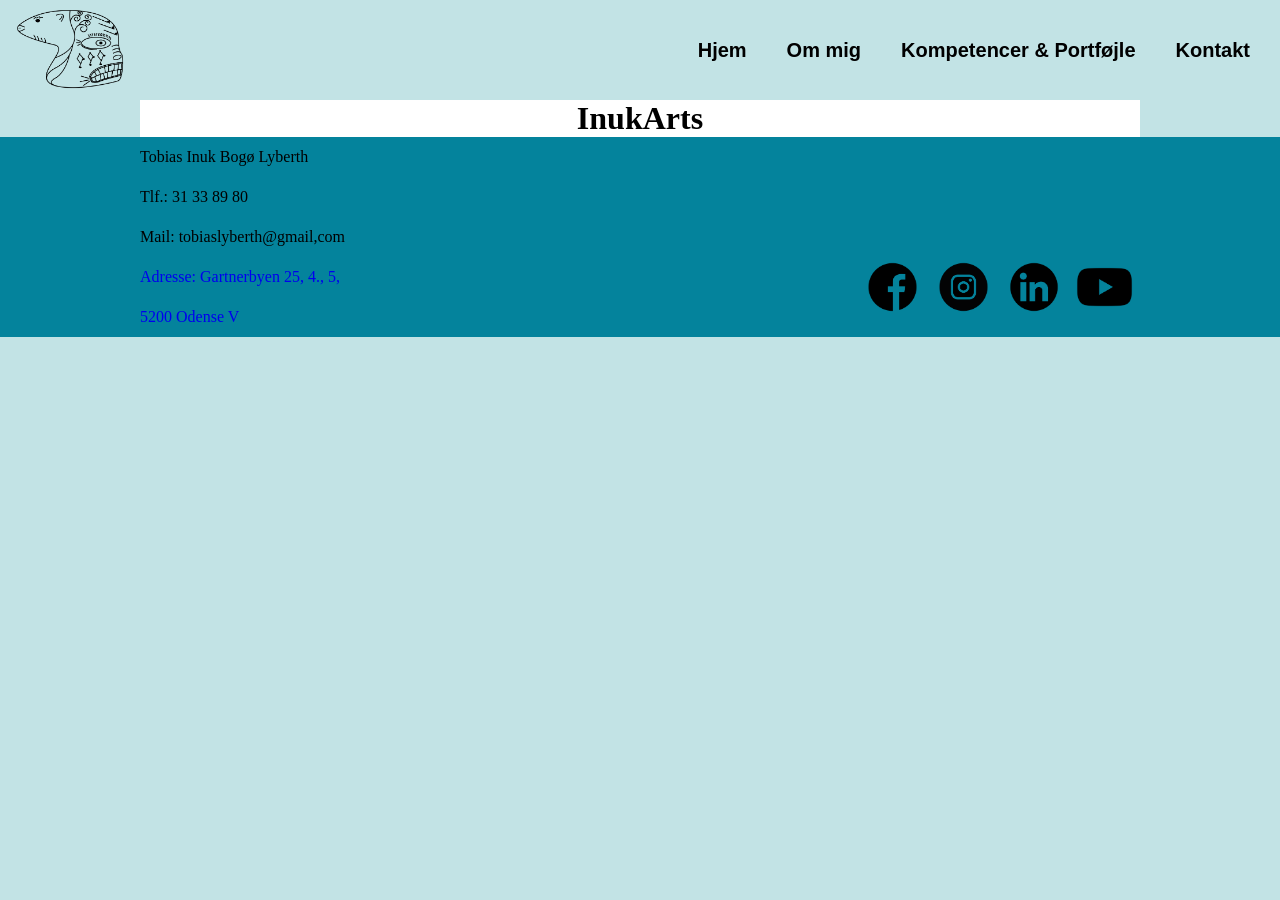
==== anden version/index.html @ ce82fdff "Initial commit" ====
<!DOCTYPE html>
<html>

<head>

    <meta charset="UTF-8">
    <title>InukArts</title>
    <meta name="viewport" content="width=device-width, initial-scale=1.0">
    <link href="css-main.css" rel="stylesheet">
    <link href="css-container.css" rel="stylesheet">
    <link href="css-text.css" rel="stylesheet">

</head>

<body>

    <!--navigations bar-->
    <div class="box1"></div>

    <header class="header1">
        <div class="logo">
            <a href="html-main.html"><img src="billeder&videoer/inukatrs_logo-bold02.png" alt="InukArts logo"></a>
        </div>
        
        <nav class="nav">
            <ul class="item1">
                <li><a href="html-main.html">
                    <h2>Hjem</h2>
                </a></li>
                <li><a href="html-om_mig.html">
                    <h2>Om mig</h2>
                </a></li>
                <li><a href="html-kompetencer.html">
                    <h2>Kompetencer & Portføjle</h2>
                </a></li>
                <li><a href="html-kontakt.html">
                    <h2>Kontakt</h2>
                </a></li>
        </nav>
    </header>

    <!--rammen for hjemmesiden-->
    <div class="wrapper">
        <h1 class="title1">InukArts</h1>
    </div>
    
    <!--footer for hjemmesiden-->
    <footer class="footer1">
        <div class="wrapper-footer footer1-flex">
            <div class="oplysninger">
                <ul class="item2">
                    <li>
                        Tobias Inuk Bogø Lyberth
                    </li>
                    <li>
                        Tlf.: 31 33 89 80
                    </li>
                    <li>
                        Mail: tobiaslyberth@gmail,com
                    </li>
                    <li><a class="adresse" href="https://www.google.com/maps/place/Gartnerbyen+25,+5200+Odense/@55.3953669,10.3548619,17z/data=!3m1!4b1!4m6!3m5!1s0x464cdfe820bb2b7b:0xb87500236441e39c!8m2!3d55.3953639!4d10.3574368!16s%2Fg%2F11r6rtnsw8?entry=ttu">
                        Adresse: Gartnerbyen 25, 4., 5, 5200 Odense V
                    </a></li>
                </ul>
            </div>
            <div class="social">
                <div class="facebook">
                    <a href="https://www.facebook.com/tobiaslyberth">
                        <img src="billeder&videoer/facebook_logo.png" alt="Facebook">
                        <img src="billeder&videoer/facebook_logo-hover.png" class="facebook-hover" alt="Facebook hover">
                    </a>
                </div>
                <div class="instagram">
                    <a href="https://www.instagram.com/tobias_lyberth/">
                        <img src="billeder&videoer/instagram_logo.png" alt="Instagram">
                        <img src="billeder&videoer/instagram_logo_hover.png" class="instagram-hover" alt="Instagram hover">
                    </a>
                </div>
                <div class="linkedin">
                    <a href="https://www.linkedin.com/in/tobias-lyberth-909104238/">
                        <img src="billeder&videoer/linkedin_logo.png" alt="Linkedin">
                        <img src="billeder&videoer/linkedin_logo_hover.png" class="linkedin-hover" alt="Linkedin hover">
                    </a>
                </div>
                <div class="youtube">
                    <a href="https://www.youtube.com/channel/UC3QNZcIiZzQt-ZxKigrC2IA">
                        <img src="billeder&videoer/youtube_logo.png" alt="Youtube">
                        <img src="billeder&videoer/youtube_logo_hover.png" class="youtube-hover" alt="Youtube hover">
                    </a>
                </div>
            </div>
        </div>
    </footer>

</body>

</html>
---- anden version/css-main.css ----
/* CSS med fokus på det generelle udsende */

* {
    margin: 0;
    padding: 0;
}

body {
    background-color: #c2e3e5;
}

/* rammen for for hjemmesiden på iphone */
.wrapper {
    margin: 0 auto;
    width: 450px;
    background-color: rgb(255, 255, 255);
    margin-top: -25px;
}

.bundbillede {
    width: fit-content;
    height: 100%;
    margin-left: auto;
    margin-right: auto;
}

.bundbillede img {
    width: 450px;        
}

/* rammen for for hjemmesiden på ipad */
@media only screen and (min-width: 600px) {
    .wrapper {
        margin: 0 auto;
        width: 800px;
        background-color: rgb(255, 255, 255);
        margin-top: -25px;
    }

    .bundbillede {
        width: fit-content;
        height: 100%;
        margin-left: auto;
        margin-right: auto;
    }

    .bundbillede img {
        width: 800px;        
    }
}

/* rammen for for hjemmesiden på pc */
@media only screen and (min-width: 960px) {
    .wrapper {
        margin: 0 auto;
        width: 1000px;
        background-color: rgb(255, 255, 255);
    }

    .bundbillede {
        width: fit-content;
        height: 100%;
        margin-left: auto;
        margin-right: auto;
    }

    .bundbillede img {
        width: 1000px;        
    }
}

/* rammen for footeren på iphone */
.wrapper-footer {
    margin: 0 auto;
    width: auto;
}

.social {
    width: 100%;
    display: flex;
    flex-direction: column;
    justify-content: left;
    margin-top: 10px;
}

.social img {
    height: 50px;
    align-self: center;
    
}

.item2 {
    list-style: none;
    line-height: 40px;
}

.item2 li a {
    text-decoration: none;
}

/* hover effekten for sociale medie knapper */

/*facebook*/
.facebook {
    position: relative;
    display: inline-block;
}

.facebook .facebook-hover {
    display: none;
    position: absolute;
    top: 0;
    left: 0;
}

.facebook:hover .facebook-hover {
    display: inline;
}

/*instagram*/
.instagram {
    position: relative;
    display: inline-block;
}
.instagram .instagram-hover {
    display: none;
    position: absolute;
    top: 0;
    left: 0;
}
.instagram:hover .instagram-hover {
    display: inline;
}

/*linkedin*/
.linkedin {
    position: relative;
    display: inline-block;
}
.linkedin .linkedin-hover {
    display: none;
    position: absolute;
    top: 0;
    left: 0;
}
.linkedin:hover .linkedin-hover {
    display: inline;
}

/*youtube*/
.youtube {
    position: relative;
    display: inline-block;
}
.youtube .youtube-hover {
    display: none;
    position: absolute;
    top: 0;
    left: 0;
}
.youtube:hover .youtube-hover {
    display: inline;
}

/* rammen for footeren på ipad */
@media only screen and (min-width: 600px) {
    .wrapper-footer {
        margin: 0 auto;
        width: 800px;
    }

    .social {
        width: 100%;
        display: flex;
        flex-direction: row;
        justify-content: end;
        margin-top: 125px;
    }

    .social img {
        height: 50px;
        align-self: center;
        
    }
    
    .item2 {
        list-style: none;
        line-height: 40px;
    }

    .item2 li a {
        text-decoration: none;
    }

    /* hover effekten for sociale medie knapper */

    /*facebook*/
    .facebook {
        position: relative;
        display: inline-block;
    }
    
    .facebook .facebook-hover {
        display: none;
        position: absolute;
        top: 0;
        left: 0;
    }

    .facebook:hover .facebook-hover {
        display: inline;
    }

    /*instagram*/
    .instagram {
        position: relative;
        display: inline-block;
    }
    .instagram .instagram-hover {
        display: none;
        position: absolute;
        top: 0;
        left: 0;
    }
    .instagram:hover .instagram-hover {
        display: inline;
    }

    /*linkedin*/
    .linkedin {
        position: relative;
        display: inline-block;
    }
    .linkedin .linkedin-hover {
        display: none;
        position: absolute;
        top: 0;
        left: 0;
    }
    .linkedin:hover .linkedin-hover {
        display: inline;
    }

    /*youtube*/
    .youtube {
        position: relative;
        display: inline-block;
    }
    .youtube .youtube-hover {
        display: none;
        position: absolute;
        top: 0;
        left: 0;
    }
    .youtube:hover .youtube-hover {
        display: inline;
    }
}

/* rammen for footeren på pc */
@media only screen and (min-width: 960px) {
    .wrapper-footer {
        margin: 0 auto;
        width: 1000px;
    }

    .social {
        width: 100%;
        display: flex;
        flex-direction: row;
        justify-content: end;
        margin-top: 125px;
    }

    .social img {
        height: 50px;
        align-self: center;
        
    }
    
    .item2 {
        list-style: none;
        line-height: 40px;
    }

    .item2 li a {
        text-decoration: none;
    }

    /* hover effekten for sociale medie knapper */

    /*facebook*/
    .facebook {
        position: relative;
        display: inline-block;
    }
    
    .facebook .facebook-hover {
        display: none;
        position: absolute;
        top: 0;
        left: 0;
    }

    .facebook:hover .facebook-hover {
        display: inline;
    }

    /*instagram*/
    .instagram {
        position: relative;
        display: inline-block;
    }
    .instagram .instagram-hover {
        display: none;
        position: absolute;
        top: 0;
        left: 0;
    }
    .instagram:hover .instagram-hover {
        display: inline;
    }

    /*linkedin*/
    .linkedin {
        position: relative;
        display: inline-block;
    }
    .linkedin .linkedin-hover {
        display: none;
        position: absolute;
        top: 0;
        left: 0;
    }
    .linkedin:hover .linkedin-hover {
        display: inline;
    }

    /*youtube*/
    .youtube {
        position: relative;
        display: inline-block;
    }
    .youtube .youtube-hover {
        display: none;
        position: absolute;
        top: 0;
        left: 0;
    }
    .youtube:hover .youtube-hover {
        display: inline;
    }
}
---- anden version/css-container.css ----
/* CSS med fokus på bokse og lister */

/* Navigations baren når den er på iphone*/
.header1 {
    width: 100%;
    height: 80px;
    background-color: #04839c;
    display: flex;
    justify-content: space-between;
    transition-property: height;
    transition-duration: 0.5s;
    transition-delay: 0.2s;
}

.logo {
    width: fit-content;
    height: 100%;
    margin-top: 10px;
    margin-left: 10px;
}

.logo img {
    height: 50px;
    align-self: center;
}

.nav {
    width: fit-content;
    height: 100%;
}

.nav li {
    list-style: none;
    margin-right: 10px;
    float: left;
}

.nav li a {
    display: block;
    text-decoration: none;
    padding: 0 10;
    line-height: 80px;
}

 /* Footer når den er på iphone */
 .footer1 {
    position: static;
    left: 0;
    right: 0;
    bottom: 0;
    width: 100%;
    height: 280px;
    background-color: #04839c;
}

.footer1-flex {
    display: flex;
}

/* Navigations baren når den er på ipad */
@media only screen and (min-width: 600px) {
    .header1 {
        width: 100%;
        height: 100px;
        background-color: #04839c;
        display: flex;
        justify-content: space-between;
    }
    
    .logo {
        width: fit-content;
        height: 100%;
        margin-top: 0px;
        margin-left: 10px;
    }
    
    .logo img {
        height: 90px;
        align-self: center;
    }
    
    .nav {
        width: fit-content;
        height: 100%;
    }
    
    .nav li {
        list-style: none;
        margin-right: 20px;
        float: left;
    }
    
    .nav li a {
        display: block;
        text-decoration: none;
        padding: 0 10px;
        line-height: 100px;
    }

     /* Footer når den er på iphone */
 .footer1 {
    position: static;
    left: 0;
    right: 0;
    bottom: 0;
    width: 100%;
    height: 200px;
    background-color: #04839c;
}

.footer1-flex {
    display: flex;
}

}

/* Koden for alt på pc */
@media only screen and (min-width: 960px) {
    
    /* Navigations baren når den er på pc */
    .box1 {
        width: 100%;
        height: 100px;
        background-color: #c2e3e5;
        margin-top: -100px;
        position: fixed;
    }

    .header1 {
        width: 100%;
        height: 0px;
        background-color: #04839c;
        display: flex;
        justify-content: space-between;
        position: fixed;
        margin-top: -100px;
    }
    
    .header1:hover {
        width: 100%;
        height: 100px;
    }
    

    .logo {
        width: fit-content;
        height: 100%;
        margin-top: 0px;
        margin-left: 10px;
    }
    
    .logo img {
        height: 90px;
        align-self: center;
    }
    
    .nav {
        width: fit-content;
        height: 100%;
    }
    
    .nav li {
        list-style: none;
        margin-right: 20px;
        float: left;
    }
    
    .nav li a {
        display: block;
        text-decoration: none;
        padding: 0 10px;
        line-height: 100px;
    }

}
---- anden version/css-text.css ----
/* CSS med fokus på tekst */

h2 {
    font-size: 12px;
    color: #000000;
    font-family: arial;
}

h2:hover {
    color: #8abfbe;
    text-decoration: underline;
}

h1 {
    margin-top: 25px;
    text-align: center;
    position: static;
}

.adresse:hover {
    color: #8abfbe;
    text-decoration: underline;
}

@media only screen and (min-width: 600px) {
    h2 {
        font-size: 18px;
        color: #000000;
        font-family: arial;
    }

    h1 {
        margin-top: 25px;
        text-align: center;
        position: static;
    }
}

@media only screen and (min-width: 960px) {
    h2 {
        font-size: 20px;
        color: #000000;
        font-family: arial;
    }

    h1 {
        margin-top: 100px;
        text-align: center;
        position: static;
    }
}
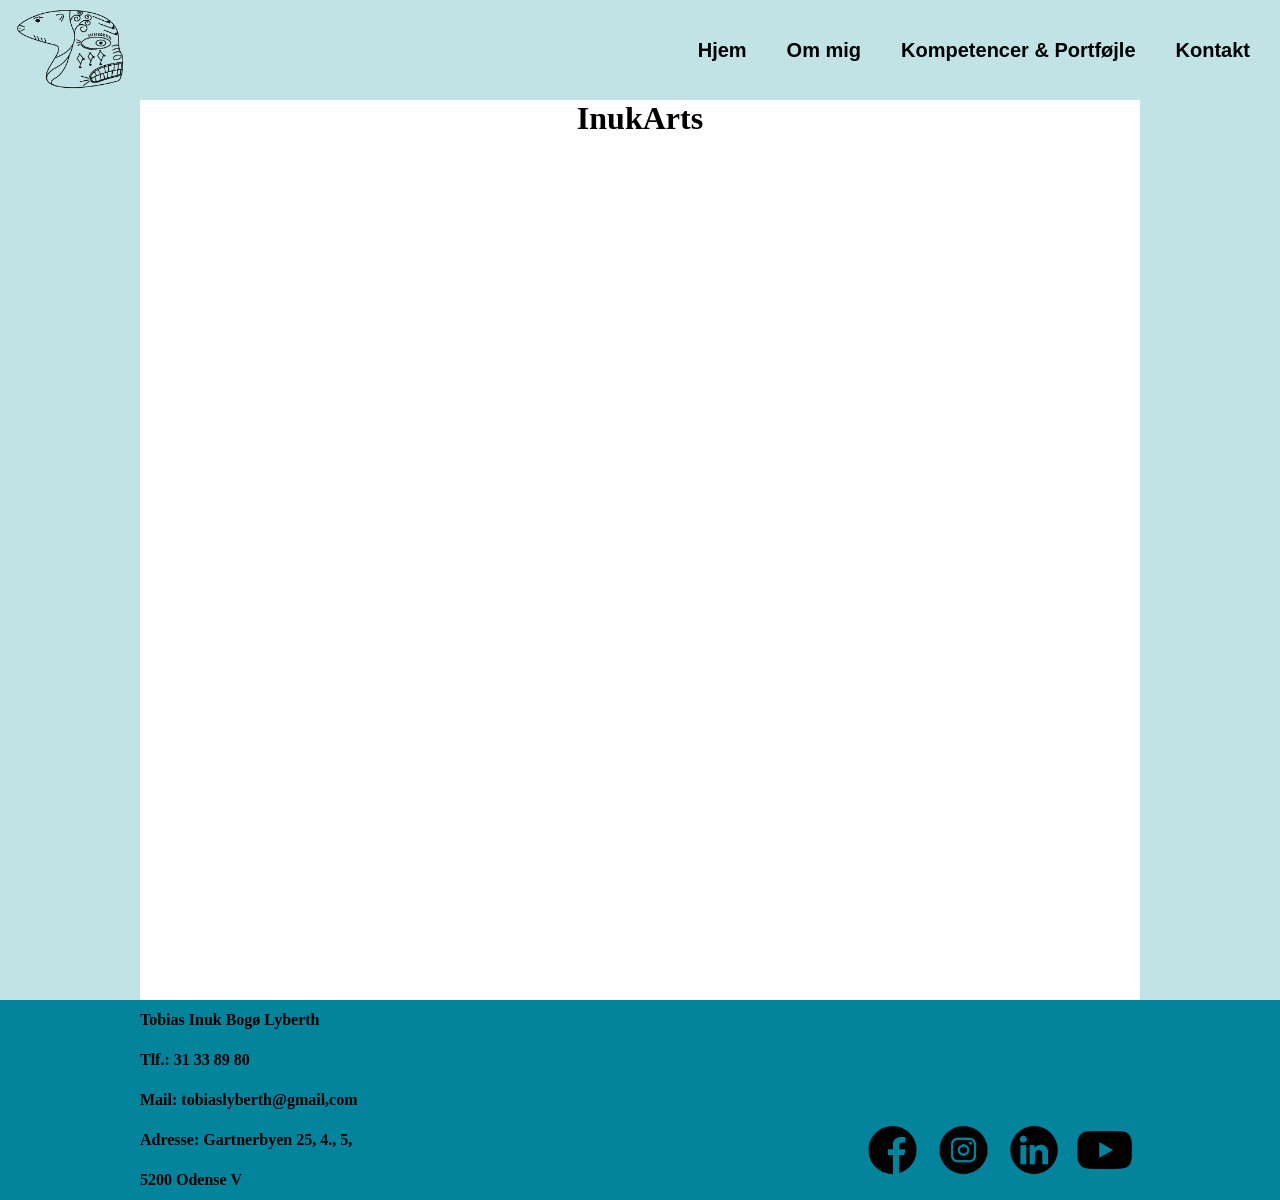
==== commit 042a0de6: "ændringer til footer, tekst & respontivish" ====
--- a/anden version/index.html
+++ b/anden version/index.html
@@ -19,21 +19,21 @@
 
     <header class="header1">
         <div class="logo">
-            <a href="html-main.html"><img src="billeder&videoer/inukatrs_logo-bold02.png" alt="InukArts logo"></a>
+            <a href="index.html"><img src="billeder&videoer/inukatrs_logo-bold02.png" alt="InukArts logo"></a>
         </div>
         
         <nav class="nav">
             <ul class="item1">
-                <li><a href="html-main.html">
+                <li><a href="index.html">
                     <h2>Hjem</h2>
                 </a></li>
-                <li><a href="html-om_mig.html">
+                <li><a href="om_mig.html">
                     <h2>Om mig</h2>
                 </a></li>
-                <li><a href="html-kompetencer.html">
+                <li><a href="kompetencer&portføjle.html">
                     <h2>Kompetencer & Portføjle</h2>
                 </a></li>
-                <li><a href="html-kontakt.html">
+                <li><a href="kontakt.html">
                     <h2>Kontakt</h2>
                 </a></li>
         </nav>
@@ -50,16 +50,16 @@
             <div class="oplysninger">
                 <ul class="item2">
                     <li>
-                        Tobias Inuk Bogø Lyberth
+                        <h3>Tobias Inuk Bogø Lyberth</h3>
                     </li>
                     <li>
-                        Tlf.: 31 33 89 80
+                        <h3>Tlf.: 31 33 89 80</h3>
                     </li>
                     <li>
-                        Mail: tobiaslyberth@gmail,com
+                        <h3>Mail: tobiaslyberth@gmail,com</h3>
                     </li>
-                    <li><a class="adresse" href="https://www.google.com/maps/place/Gartnerbyen+25,+5200+Odense/@55.3953669,10.3548619,17z/data=!3m1!4b1!4m6!3m5!1s0x464cdfe820bb2b7b:0xb87500236441e39c!8m2!3d55.3953639!4d10.3574368!16s%2Fg%2F11r6rtnsw8?entry=ttu">
-                        Adresse: Gartnerbyen 25, 4., 5, 5200 Odense V
+                    <li><a  href="https://www.google.com/maps/place/Gartnerbyen+25,+5200+Odense/@55.3953669,10.3548619,17z/data=!3m1!4b1!4m6!3m5!1s0x464cdfe820bb2b7b:0xb87500236441e39c!8m2!3d55.3953639!4d10.3574368!16s%2Fg%2F11r6rtnsw8?entry=ttu">
+                        <h3 class="adresse">Adresse: Gartnerbyen 25, 4., 5, 5200 Odense V</h3>
                     </a></li>
                 </ul>
             </div>
--- a/anden version/css-main.css
+++ b/anden version/css-main.css
@@ -12,7 +12,8 @@
 /* rammen for for hjemmesiden på iphone */
 .wrapper {
     margin: 0 auto;
-    width: 450px;
+    width: 400px;
+    height: 100vh;
     background-color: rgb(255, 255, 255);
     margin-top: -25px;
 }
@@ -33,6 +34,7 @@
     .wrapper {
         margin: 0 auto;
         width: 800px;
+        height: 100vh;
         background-color: rgb(255, 255, 255);
         margin-top: -25px;
     }
@@ -54,6 +56,7 @@
     .wrapper {
         margin: 0 auto;
         width: 1000px;
+        height: 100vh;
         background-color: rgb(255, 255, 255);
     }
 
@@ -72,15 +75,14 @@
 /* rammen for footeren på iphone */
 .wrapper-footer {
     margin: 0 auto;
-    width: auto;
+    width: 200px;
 }
 
 .social {
     width: 100%;
     display: flex;
     flex-direction: column;
-    justify-content: left;
-    margin-top: 10px;
+    margin-top: 40px;
 }
 
 .social img {
--- a/anden version/css-text.css
+++ b/anden version/css-text.css
@@ -17,6 +17,11 @@
     position: static;
 }
 
+h3 {
+    color: #000;
+    font-size: small;
+}
+
 .adresse:hover {
     color: #8abfbe;
     text-decoration: underline;
@@ -34,13 +39,15 @@
         text-align: center;
         position: static;
     }
+
+    h3 {
+        font-size: medium;
+    }
 }
 
 @media only screen and (min-width: 960px) {
     h2 {
         font-size: 20px;
-        color: #000000;
-        font-family: arial;
     }
 
     h1 {
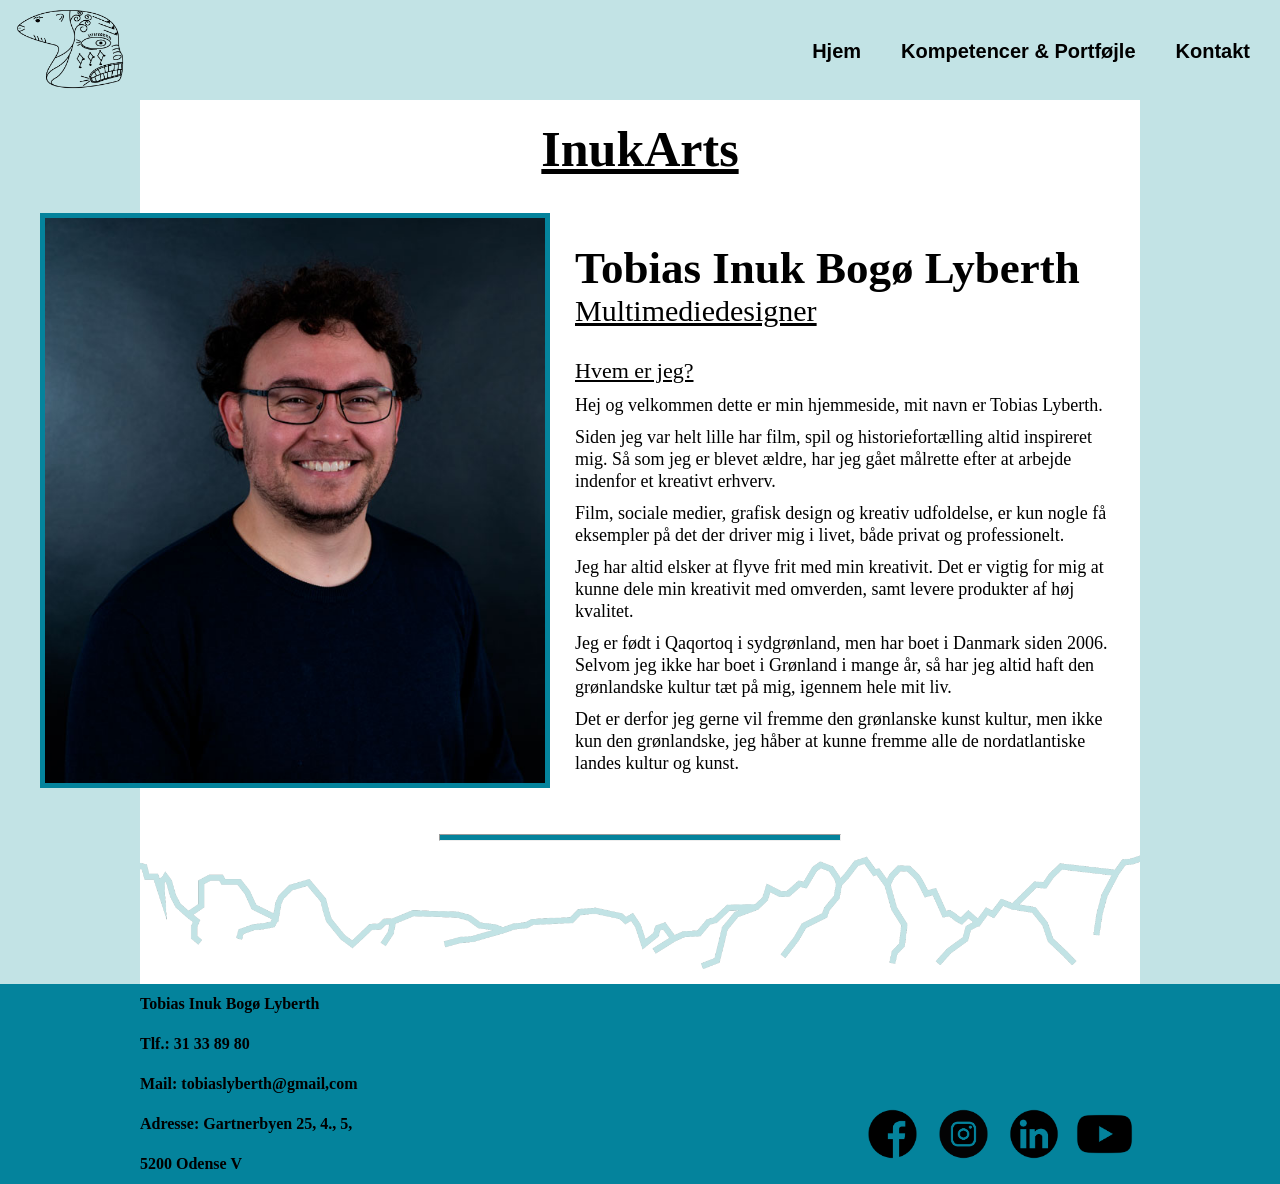
==== commit be6adc40: "forside update" ====
--- a/anden version/index.html
+++ b/anden version/index.html
@@ -1,5 +1,5 @@
 <!DOCTYPE html>
-<html>
+<html lang="da">
 
 <head>
 
@@ -21,29 +21,51 @@
         <div class="logo">
             <a href="index.html"><img src="billeder&videoer/inukatrs_logo-bold02.png" alt="InukArts logo"></a>
         </div>
-        
+
         <nav class="nav">
             <ul class="item1">
                 <li><a href="index.html">
-                    <h2>Hjem</h2>
-                </a></li>
-                <li><a href="om_mig.html">
-                    <h2>Om mig</h2>
-                </a></li>
+                        <h2>Hjem</h2>
+                    </a></li>
                 <li><a href="kompetencer&portføjle.html">
-                    <h2>Kompetencer & Portføjle</h2>
-                </a></li>
+                        <h2>Kompetencer & Portføjle</h2>
+                    </a></li>
                 <li><a href="kontakt.html">
-                    <h2>Kontakt</h2>
-                </a></li>
+                        <h2>Kontakt</h2>
+                    </a></li>
+            </ul>
         </nav>
     </header>
 
     <!--rammen for hjemmesiden-->
     <div class="wrapper">
         <h1 class="title1">InukArts</h1>
+        <div class="pbfoto">
+            <img src="billeder&videoer/forside-billede-web.jpg" alt="Mig">
+            <h4>Tobias Inuk Bogø Lyberth</h4>
+            <p class="udannelse">Multimediedesigner</p>
+            <p class="hvemerjeg">Hvem er jeg?</p>
+            <p class="mig1">Hej og velkommen dette er min hjemmeside, mit navn er Tobias Lyberth.</p>
+            <p class="mig1">Siden jeg var helt lille har film, spil og historiefortælling altid inspireret mig. Så som
+                jeg er blevet ældre, har jeg gået målrette efter at arbejde indenfor et kreativt erhverv.</p>
+            <p class="mig1">Film, sociale medier, grafisk design og kreativ udfoldelse, er kun nogle få eksempler på det
+                der driver mig i livet, både privat og professionelt.</p>
+            <p class="mig1">Jeg har altid elsker at flyve frit med min kreativit. Det er vigtig for mig at kunne dele
+                min kreativit med omverden, samt levere produkter af høj kvalitet.</p>
+            <p class="mig1">Jeg er født i Qaqortoq i sydgrønland, men har boet i Danmark siden 2006. Selvom jeg ikke har
+                boet i Grønland i mange år, så har jeg altid haft den grønlandske kultur tæt på mig, igennem hele mit
+                liv.</p>
+            <p class="mig1">Det er derfor jeg gerne vil fremme den grønlanske kunst kultur, men ikke kun den
+                grønlandske, jeg håber at kunne fremme alle de nordatlantiske landes kultur og kunst.</p>
+
+            <hr class="hr2">
+
+        </div>
+        <div class="ishav">
+            <img src="billeder&videoer/bundbillede.png" alt="ishav">
+        </div>
     </div>
-    
+
     <!--footer for hjemmesiden-->
     <footer class="footer1">
         <div class="wrapper-footer footer1-flex">
@@ -58,9 +80,10 @@
                     <li>
                         <h3>Mail: tobiaslyberth@gmail,com</h3>
                     </li>
-                    <li><a  href="https://www.google.com/maps/place/Gartnerbyen+25,+5200+Odense/@55.3953669,10.3548619,17z/data=!3m1!4b1!4m6!3m5!1s0x464cdfe820bb2b7b:0xb87500236441e39c!8m2!3d55.3953639!4d10.3574368!16s%2Fg%2F11r6rtnsw8?entry=ttu">
-                        <h3 class="adresse">Adresse: Gartnerbyen 25, 4., 5, 5200 Odense V</h3>
-                    </a></li>
+                    <li><a
+                            href="https://www.google.com/maps/place/Gartnerbyen+25,+5200+Odense/@55.3953669,10.3548619,17z/data=!3m1!4b1!4m6!3m5!1s0x464cdfe820bb2b7b:0xb87500236441e39c!8m2!3d55.3953639!4d10.3574368!16s%2Fg%2F11r6rtnsw8?entry=ttu">
+                            <h3 class="adresse">Adresse: Gartnerbyen 25, 4., 5, 5200 Odense V</h3>
+                        </a></li>
                 </ul>
             </div>
             <div class="social">
@@ -73,7 +96,8 @@
                 <div class="instagram">
                     <a href="https://www.instagram.com/tobias_lyberth/">
                         <img src="billeder&videoer/instagram_logo.png" alt="Instagram">
-                        <img src="billeder&videoer/instagram_logo_hover.png" class="instagram-hover" alt="Instagram hover">
+                        <img src="billeder&videoer/instagram_logo_hover.png" class="instagram-hover"
+                            alt="Instagram hover">
                     </a>
                 </div>
                 <div class="linkedin">
--- a/anden version/css-main.css
+++ b/anden version/css-main.css
@@ -56,7 +56,21 @@
     .wrapper {
         margin: 0 auto;
         width: 1000px;
-        height: 100vh;
+        height: 100%;
+        background-color: rgb(255, 255, 255);
+    }
+
+    .pbfoto img {
+        width: 50%;
+        margin-top: 35px;
+        margin-left: -100px;
+        border: 5px solid #04839c;
+    }
+
+    .wrapper-portføjle {
+        margin: 0 auto;
+        width: 1000px;
+        height: 100%;
         background-color: rgb(255, 255, 255);
     }
 
@@ -69,6 +83,17 @@
 
     .bundbillede img {
         width: 1000px;        
+    }
+
+    .ishav {
+        width: fit-content;
+        height: 100%;
+        margin-left: auto;
+        margin-right: auto;
+    }
+
+    .ishav img {
+        width: 1000px;
     }
 }
 
--- a/anden version/css-container.css
+++ b/anden version/css-container.css
@@ -38,7 +38,7 @@
 .nav li a {
     display: block;
     text-decoration: none;
-    padding: 0 10;
+    padding: 1px 10px;
     line-height: 80px;
 }
 
@@ -93,19 +93,17 @@
     .nav li a {
         display: block;
         text-decoration: none;
-        padding: 0 10px;
+        padding: 1px 10px;
         line-height: 100px;
     }
 
-     /* Footer når den er på iphone */
+     /* Footer når den er på ipad */
  .footer1 {
     position: static;
-    left: 0;
-    right: 0;
-    bottom: 0;
     width: 100%;
     height: 200px;
     background-color: #04839c;
+    overflow: hidden;
 }
 
 .footer1-flex {
@@ -124,6 +122,7 @@
         background-color: #c2e3e5;
         margin-top: -100px;
         position: fixed;
+        z-index: 99;
     }
 
     .header1 {
@@ -134,6 +133,7 @@
         justify-content: space-between;
         position: fixed;
         margin-top: -100px;
+        z-index: 99;
     }
     
     .header1:hover {
@@ -168,8 +168,55 @@
     .nav li a {
         display: block;
         text-decoration: none;
-        padding: 0 10px;
+        padding: 1px 10px;
         line-height: 100px;
     }
 
+    .portføjle-billeder1 {
+        display: flex;
+        flex-direction: row;
+        justify-content: space-around;
+        transform: skewy(5deg);
+        padding: 50px;
+        margin-top: 50px;
+    }
+
+    .portføjle-billeder1 li {
+        list-style: none;
+    }
+
+    .portføjle-billeder1 li img {
+        width: 250px;
+        border: 5px solid #04839c;
+    }
+
+    .portføjle-billeder1 li video {
+        border: 5px solid #04839c;
+    }
+
+    .portføjle-billeder2 {
+        display: flex;
+        flex-direction: row;
+        justify-content: space-around;
+        transform: skewy(-5deg);
+        padding: 50px;
+        margin-bottom: 50px;
+    }
+
+    .portføjle-billeder2 li {
+        list-style: none;
+    }
+
+    .portføjle-billeder2 li img {
+        width: 250px;
+        border: 5px solid #04839c;
+    }
+
+    .portføjle-billeder2 li video {
+        border: 5px solid #04839c;
+    }
+
+    .portføjle-videoer1 li {
+        list-style: none;
+    }
 }
--- a/anden version/css-text.css
+++ b/anden version/css-text.css
@@ -15,6 +15,77 @@
     margin-top: 25px;
     text-align: center;
     position: static;
+    text-decoration: underline;
+}
+
+hr {
+    height: 5px;
+    width: 400px;
+    margin-left: auto;
+    margin-right: auto;
+    background-color: #04839c;
+}
+
+.hr2 {
+    margin-top: 60px;
+}
+
+h4 {
+    font-size: 45px;
+    margin-left: 435px;
+    margin-top: -550px;
+}
+.udannelse {
+    font-size: 30px;
+    margin-left: 435px;
+    text-decoration: underline;
+}
+
+.hvemerjeg {
+    font-size: 22px;
+    margin-top: 30px;
+    margin-left: 435px;
+    text-decoration: underline;
+}
+
+.mig1 {
+    font-size: 18px;
+    margin-top: 10px;
+    margin-left: 435px;
+    padding-right: 30px;
+    line-height: 22px;
+}
+
+.beskrivelse-kp {
+    padding: 80px;
+}
+
+.beskrivelse-kp p {
+    font-size: 18px;
+    line-height: 30px;
+}
+
+.beskrivelse-adobe {
+    padding-top: 80px;
+    padding-left: 80px;
+    padding-right: 80px;
+}
+
+.beskrivelse-adobe p {
+    font-size: 18px;
+    line-height: 30px;
+}
+
+.portføjle-billeder1 li p {
+    text-align: center;
+}
+
+.portføjle-billeder2 li p {
+    text-align: center;
+}
+
+.title1 {
+    padding-top: 20px;
 }
 
 h3 {
@@ -51,6 +122,7 @@
     }
 
     h1 {
+        font-size: 50px;
         margin-top: 100px;
         text-align: center;
         position: static;
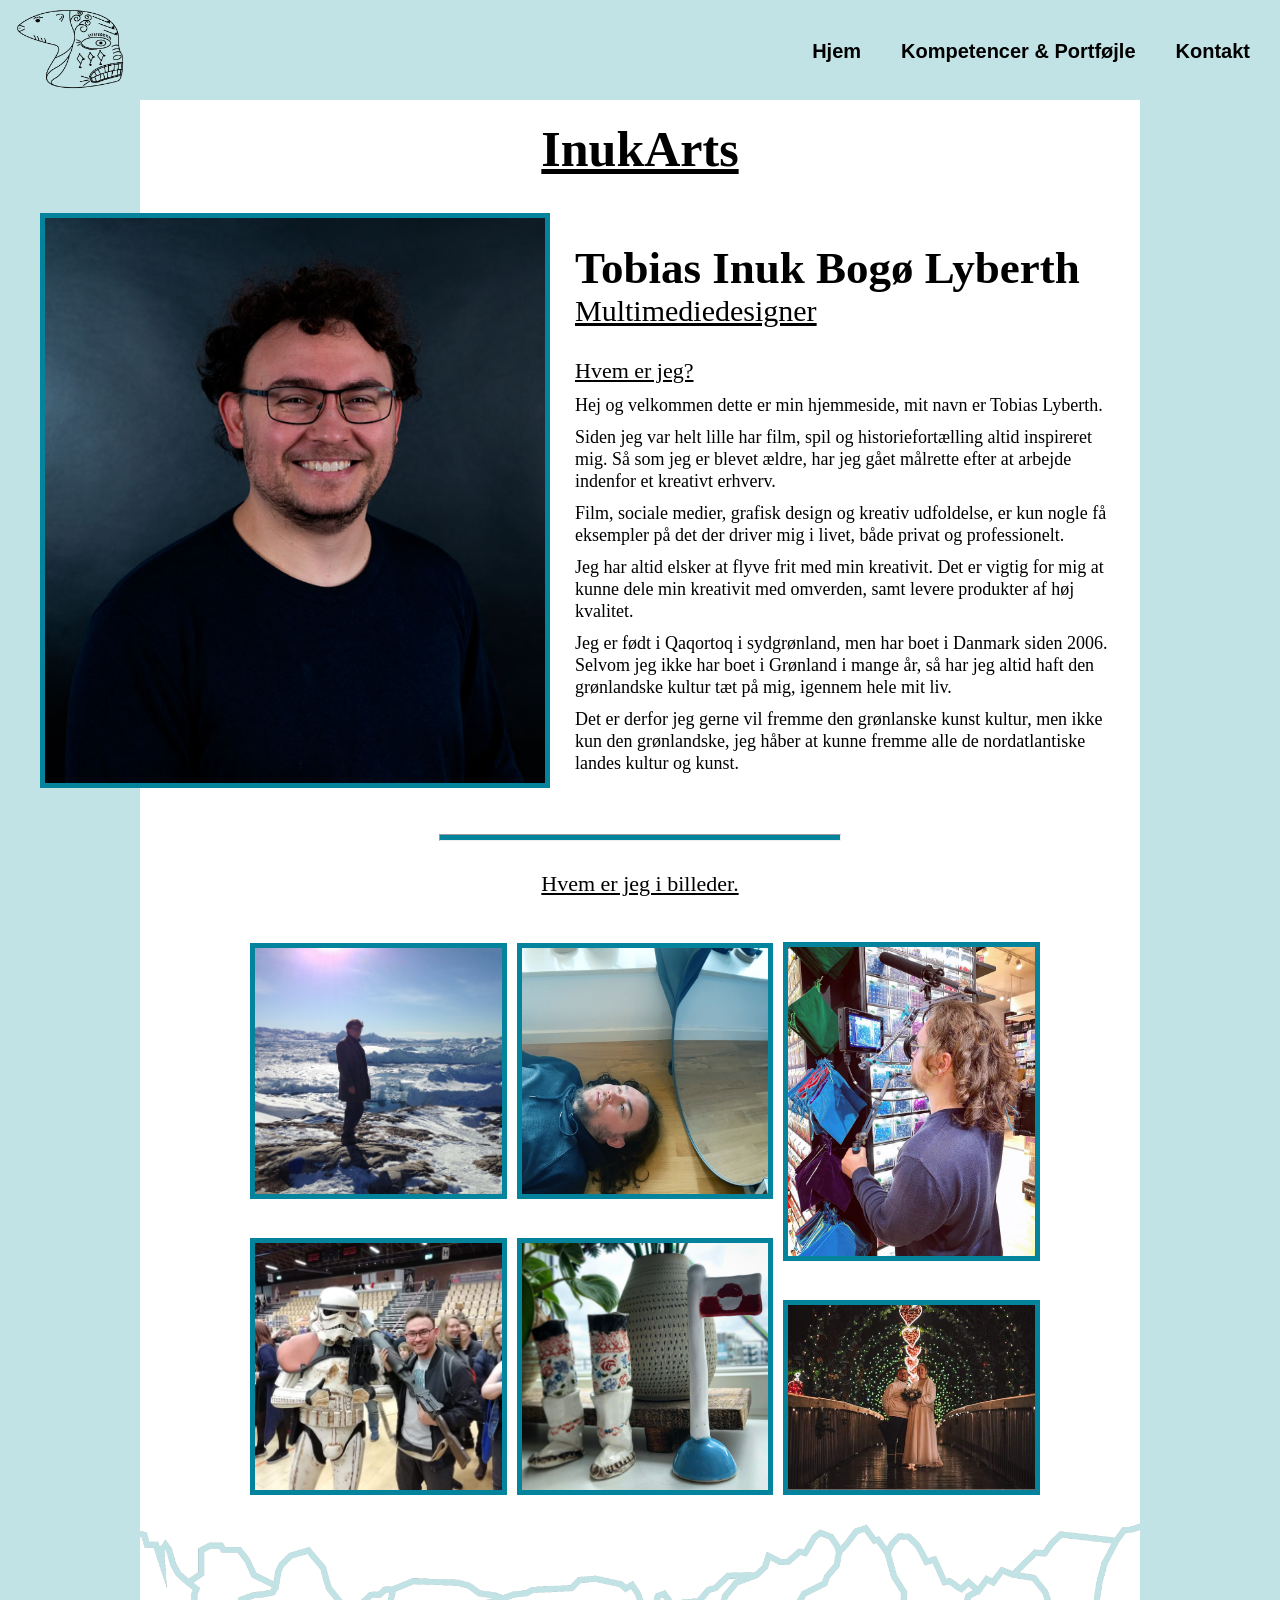
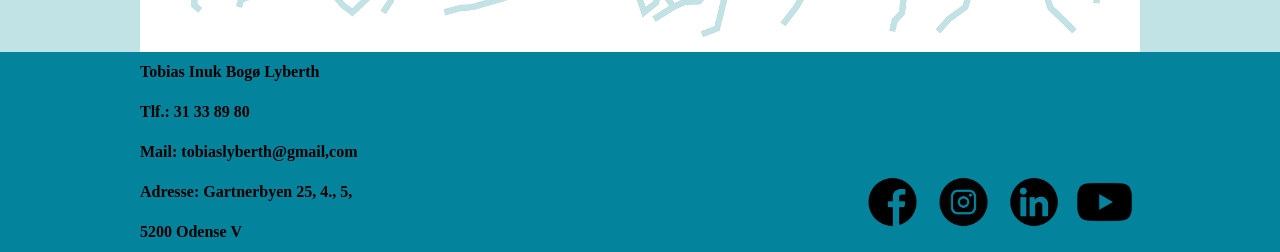
==== commit 7689b2f1: "færdiggjort forside og kompetence side" ====
--- a/anden version/index.html
+++ b/anden version/index.html
@@ -59,6 +59,24 @@
                 grønlandske, jeg håber at kunne fremme alle de nordatlantiske landes kultur og kunst.</p>
 
             <hr class="hr2">
+        
+            <p class="hvemerjeg2">Hvem er jeg i billeder.</p>
+        
+        <div class="billedermig">
+            
+            <div class="column">
+                <img  src="billeder&videoer/ung-mig.jpg" alt="En ung mig">
+                <img  src="billeder&videoer/star-wars.jpg" alt="STAR WARS">
+            </div>
+            <div class="column">
+                <img  src="billeder&videoer/corona.jpg" alt="Corona">
+                <img  src="billeder&videoer/groelandsk.jpg" alt="Kamikker">
+            </div>
+            <div class="column">
+                <img  src="billeder&videoer/mig-på-arbejde.jpg" alt="Mig på arbejde">
+                <img  src="billeder&videoer/bryllup.JPG" alt="Bryllup">
+            </div>
+        </div>
 
         </div>
         <div class="ishav">
--- a/anden version/css-container.css
+++ b/anden version/css-container.css
@@ -218,5 +218,30 @@
 
     .portføjle-videoer1 li {
         list-style: none;
+        margin-left: 140px;
+        padding-top: 10px;
+        padding-bottom: 30px;
+    }
+
+    .portføjle-videoer1 li video {
+        border: 5px solid #04839c;
+    }
+
+    .billedermig {
+        display: flex;
+        justify-content: center;
+        align-items: center;
+        flex-wrap: wrap;
+        margin-left: 200px;
+    }
+
+    .column {
+        flex: 20%;
+        max-width: 100%;
+        padding: 10px;
+    }
+
+    .column img {
+        width: 100%;
     }
 }
--- a/anden version/css-text.css
+++ b/anden version/css-text.css
@@ -30,6 +30,10 @@
     margin-top: 60px;
 }
 
+.bundhr {
+    margin-top: 30px;
+}
+
 h4 {
     font-size: 45px;
     margin-left: 435px;
@@ -45,6 +49,13 @@
     font-size: 22px;
     margin-top: 30px;
     margin-left: 435px;
+    text-decoration: underline;
+}
+
+.hvemerjeg2 {
+    font-size: 22px;
+    margin-top: 30px;
+    text-align: center;
     text-decoration: underline;
 }
 
@@ -82,6 +93,19 @@
 
 .portføjle-billeder2 li p {
     text-align: center;
+}
+
+.portføjle-vidoer-beskrivelse {
+    padding-top: 40px;
+    padding-left: 80px;
+    padding-bottom: 40px;
+    font-size: 18px;
+    line-height: 30px;
+    
+}
+
+.portføjle-videoer1 li p {
+    padding-bottom: 20px;
 }
 
 .title1 {
